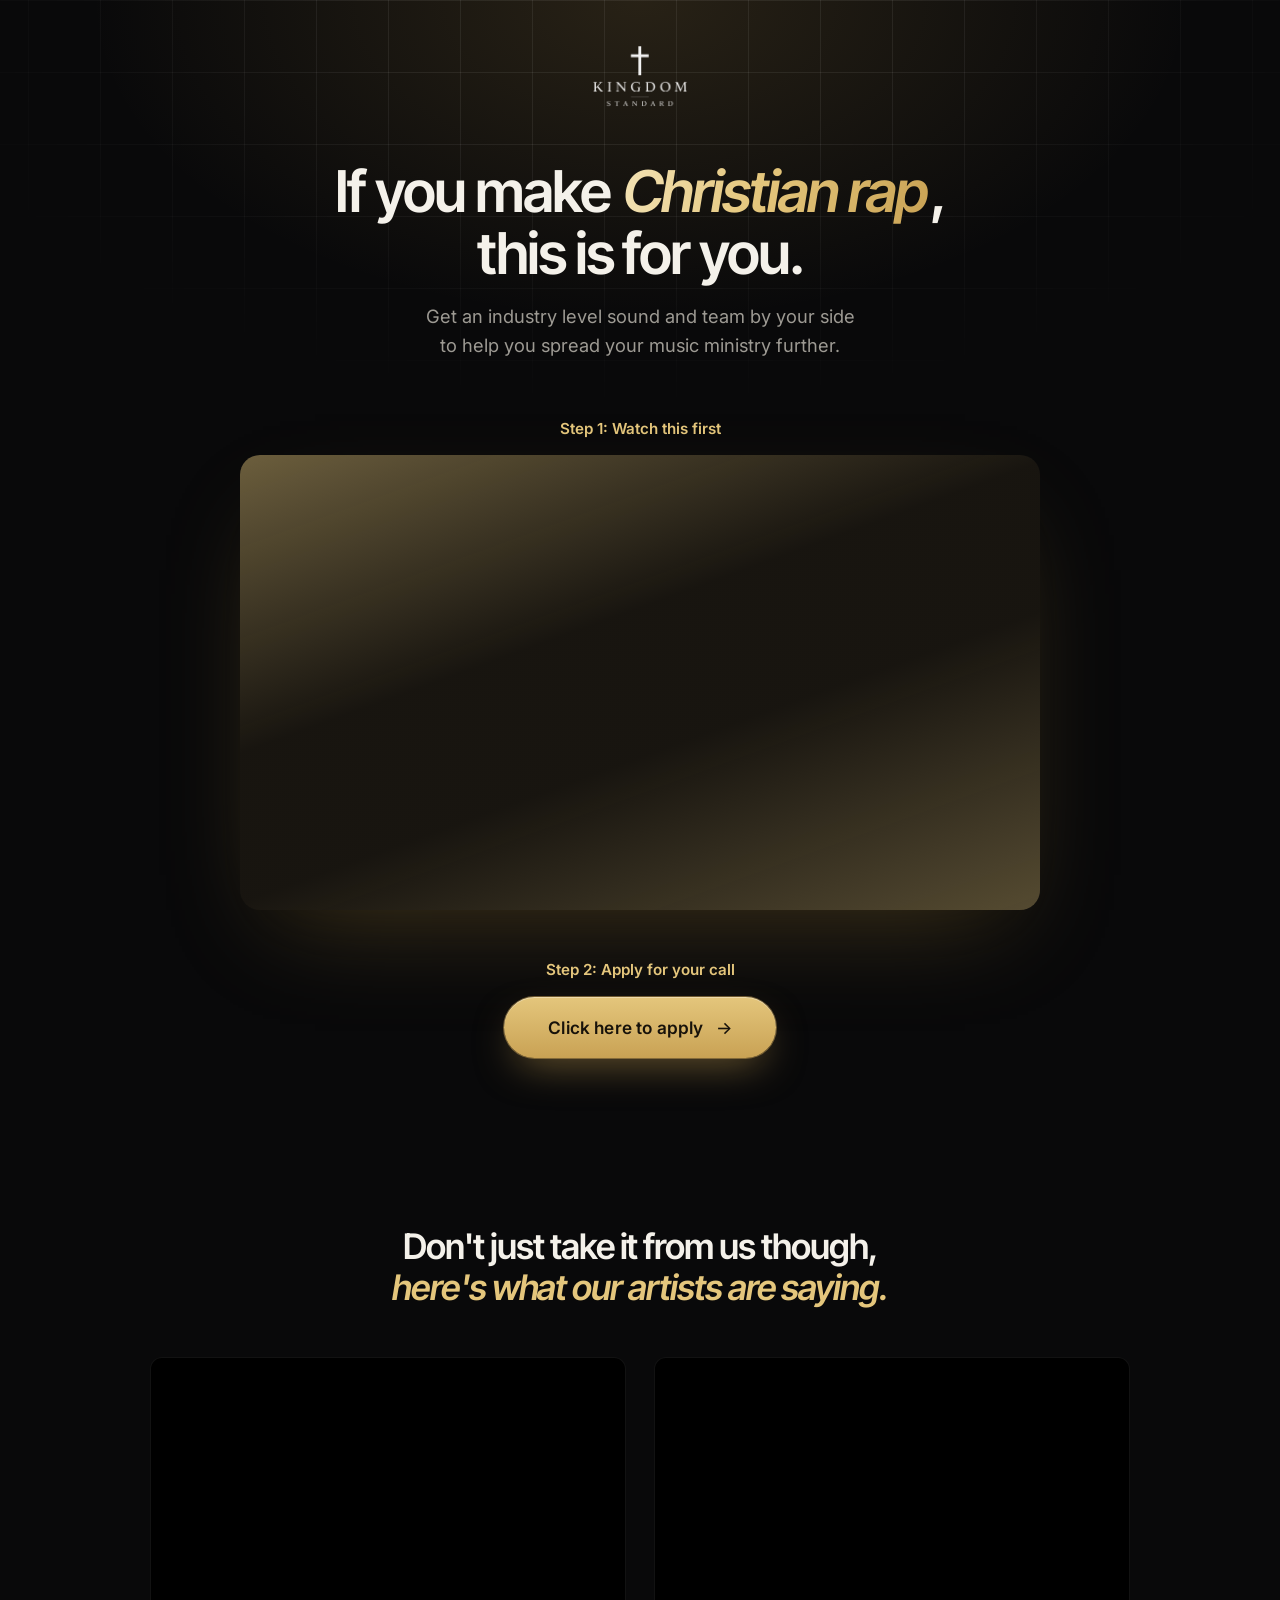
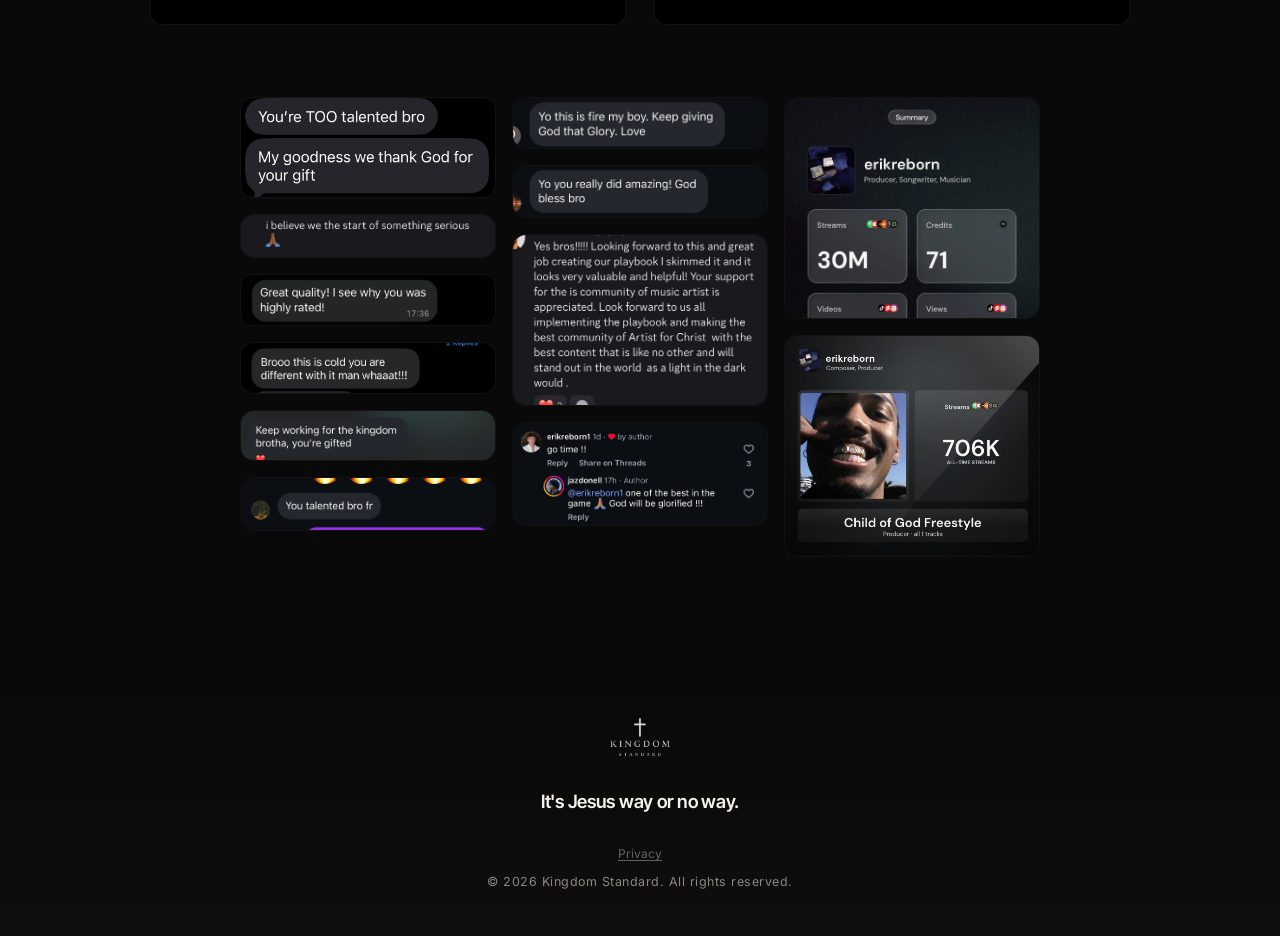
==== index.html @ fab98dde "Remove the phone number from the application form Co-Authored-By: Claude Opus 5.5 <noreply@anthropic" ====
<!doctype html>
<html lang="en">
<head>
<meta charset="UTF-8" />
<meta name="viewport" content="width=device-width, initial-scale=1.0" />
<title>Kingdom Standard</title>
<meta name="description" content="If you're a Christian artist called to make music for God, Kingdom Standard is calling. Apply for a free strategy call." />
<link rel="canonical" href="https://kingdomstandard.net/" />
<meta property="og:type" content="website" />
<meta property="og:site_name" content="Kingdom Standard" />
<meta property="og:title" content="Kingdom Standard — For Christian Artists" />
<meta property="og:description" content="If you're a Christian artist called to make music for God, Kingdom Standard is calling. Apply for a free strategy call." />
<meta property="og:image" content="https://kingdomstandard.net/assets/og-image.jpg" />
<meta property="og:url" content="https://kingdomstandard.net/" />
<meta name="twitter:card" content="summary_large_image" />
<meta name="twitter:title" content="Kingdom Standard — For Christian Artists" />
<meta name="twitter:description" content="If you're a Christian artist called to make music for God, Kingdom Standard is calling. Apply for a free strategy call." />
<meta name="twitter:image" content="https://kingdomstandard.net/assets/og-image.jpg" />
<link rel="icon" type="image/x-icon" href="favicon.ico?v=20260927f" />
<link rel="icon" type="image/png" sizes="16x16" href="assets/favicon-16x16.png?v=20260927f" />
<link rel="icon" type="image/png" sizes="32x32" href="assets/favicon-32x32.png?v=20260927f" />
<link rel="apple-touch-icon" sizes="180x180" href="assets/apple-touch-icon.png?v=20260927f" />
<link rel="icon" type="image/png" sizes="192x192" href="assets/android-chrome-192x192.png?v=20260927f" />
<link rel="icon" type="image/png" sizes="512x512" href="assets/android-chrome-512x512.png?v=20260927f" />
<meta name="theme-color" content="#0a0a0b" />
<meta name="color-scheme" content="dark" />
<link rel="preconnect" href="https://fonts.googleapis.com" />
<link rel="preconnect" href="https://fonts.gstatic.com" crossorigin />
<link rel="preconnect" href="https://fast.wistia.com" />
<link href="https://fonts.googleapis.com/css2?family=Inter+Tight:ital,wght@0,500;0,600;1,600&family=Inter:wght@400;500;600;700&display=swap" rel="stylesheet" />
<link rel="stylesheet" href="styles.css?v=20261111" />
<script src="start-at-top.js?v=20261111"></script>
</head>
<body>
<div class="bg-grid"></div>

<header class="site-header">
  <img class="logo-mark" src="assets/kingdom-standard-logo-cropped.png?v=20260928" width="400" height="261" alt="Kingdom Standard" />
</header>

<section class="hero">
  <div class="wrap">
    <h1>If you make <span class="accent">Christian rap</span>, this is for you.</h1>
    <p class="hero-sub">Get an industry level sound and team by your side to help you spread your music ministry further.</p>
  </div>
</section>

<section class="video-section">
  <p class="step-label">Step 1: Watch this first</p>
  <div class="video-frame">
    <script src="https://fast.wistia.com/player.js" async></script>
    <script src="https://fast.wistia.com/embed/2ehsywvhro.js" async type="module"></script>
    <style>
      wistia-player[media-id='2ehsywvhro']:not(:defined) { background: center / contain no-repeat url('https://fast.wistia.com/embed/medias/2ehsywvhro/swatch'); display: block; filter: blur(5px); padding-top:56.25%; }
    </style>
    <wistia-player media-id="2ehsywvhro" aspect="1.7777777777777777"></wistia-player>
  </div>
</section>

<section class="apply-section" id="apply">
  <p class="step-label">Step 2: Apply for your call</p>
  <div id="applyButtonWrap" style="text-align: center;">
    <button type="button" id="startApply" class="btn-next">Click here to apply</button>
  </div>
  <div class="form-card" id="applyForm" data-booking="erikreborn/apply/" hidden>
    <div class="progress-track"><div class="progress-fill" id="progressFill"></div></div>
    <div class="hp-field" aria-hidden="true"><label for="website">Website</label><input type="text" id="website" name="website" tabindex="-1" autocomplete="off" /></div>

    <div class="form-step active" data-step="1">
      <div class="step-num">Question 1 of 5</div>
      <label class="question" for="fullName">What’s your name?</label>
      <input type="text" id="fullName" name="fullName" maxlength="200" placeholder="Name" autocomplete="name" required />
      <div class="step-nav">
        <span></span>
        <button type="button" class="btn-next" data-next>Continue</button>
      </div>
    </div>

    <div class="form-step" data-step="2">
      <div class="step-num">Question 2 of 5</div>
      <label class="question" for="instagram">What’s your Instagram handle?</label>
      <input type="text" id="instagram" name="instagram" maxlength="200" placeholder="@yourhandle" autocomplete="off" spellcheck="false" required />
      <div class="step-nav">
        <button type="button" class="btn-back" data-back>Back</button>
        <button type="button" class="btn-next" data-next>Continue</button>
      </div>
    </div>

    <div class="form-step" data-step="3">
      <div class="step-num">Question 3 of 5</div>
      <label class="question" for="email">Where should we send your call details?</label>
      <input type="email" id="email" name="email" maxlength="320" placeholder="you@email.com" autocomplete="email" required />
      <div class="step-nav">
        <button type="button" class="btn-back" data-back>Back</button>
        <button type="button" class="btn-next" data-next>Continue</button>
      </div>
    </div>

    <div class="form-step" data-step="4">
      <div class="step-num">Question 4 of 5</div>
      <label class="question">What is your main role?</label>
      <div class="option-list" data-field="role">
        <button type="button" class="option"><span class="option-letter">A</span>Christian Hip-Hop Artist</button>
        <button type="button" class="option"><span class="option-letter">B</span>Christian R&amp;B Artist</button>
        <button type="button" class="option"><span class="option-letter">C</span>Worship/Gospel Artist</button>
        <button type="button" class="option"><span class="option-letter">D</span>Beatmaker / Mixing Engineer</button>
        <button type="button" class="option" data-other="true"><span class="option-letter">E</span>Other</button>
      </div>
      <input type="text" class="other-input" placeholder="Type your role" maxlength="200" aria-label="Your role" />
      <div class="step-nav">
        <button type="button" class="btn-back" data-back>Back</button>
        <button type="button" class="btn-next" data-next>Continue</button>
      </div>
    </div>

    <div class="form-step" data-step="5">
      <div class="step-num">Question 5 of 5</div>
      <label class="question">Are you willing to invest at least $200 if everything is aligned on how we can be your personal producers?</label>
      <div class="option-list" data-field="investReady">
        <button type="button" class="option"><span class="option-letter">A</span>Yes</button>
        <button type="button" class="option"><span class="option-letter">B</span>No</button>
        <button type="button" class="option"><span class="option-letter">C</span>No, but I’m planning to</button>
      </div>
      <div class="step-nav">
        <button type="button" class="btn-back" data-back>Back</button>
        <button type="button" class="btn-next" data-next>Continue</button>
      </div>
    </div>
    <p class="form-privacy">Your answers are saved as you go. <a href="/privacy/">How we use them</a>.</p>
    <div class="form-step form-end" data-step="end">
      <label class="question">Thanks for applying.</label>
      <p class="end-note">The Kingdom Standard isn’t the right fit for where you are right now, but we’d love for you to keep growing with us in Kingdom Roots, our free community for Christian artists.</p>
      <a class="btn-next" id="rootsLink" href="#" target="_blank" rel="noopener" hidden>Join Kingdom Roots</a>
    </div>
  </div>
</section>

<section class="testimonials-section">
  <h2 class="qualify-lede">Don't just take it from us though, <span class="accent-muted">here's what our artists are saying.</span></h2>
  <div class="video-testimonials">
    <div class="video-testimonial">
      <script src="https://fast.wistia.com/embed/9uxcvextzb.js" async type="module"></script>
      <style>
        wistia-player[media-id='9uxcvextzb']:not(:defined) { background: center / contain no-repeat url('https://fast.wistia.com/embed/medias/9uxcvextzb/swatch'); display: block; filter: blur(5px); padding-top:56.25%; }
      </style>
      <wistia-player media-id="9uxcvextzb" aspect="1.7777777777777777"></wistia-player>
    </div>
    <div class="video-testimonial">
      <script src="https://fast.wistia.com/embed/dqt7g3c2o9.js" async type="module"></script>
      <style>
        wistia-player[media-id='dqt7g3c2o9']:not(:defined) { background: center / contain no-repeat url('https://fast.wistia.com/embed/medias/dqt7g3c2o9/swatch'); display: block; filter: blur(5px); padding-top:56.25%; }
      </style>
      <wistia-player media-id="dqt7g3c2o9" aspect="1.7777777777777777"></wistia-player>
    </div>
  </div>
  <div class="testimonials-grid">
    <div class="testimonial-card"><img src="assets/testimonials/1.jpg" width="840" height="325" alt="You're TOO talented bro. My goodness we thank God for your gift." loading="lazy" /></div>
    <div class="testimonial-card"><img src="assets/testimonials/2.jpg" width="1071" height="180" alt="I believe we the start of something serious." loading="lazy" /></div>
    <div class="testimonial-card"><img src="assets/testimonials/4.jpg" width="1170" height="230" alt="Great quality! I see why you was highly rated!" loading="lazy" /></div>
    <div class="testimonial-card"><img src="assets/testimonials/5.jpg" width="1170" height="227" alt="Brooo this is cold, you are different with it man." loading="lazy" /></div>
    <div class="testimonial-card"><img src="assets/testimonials/6.jpg" width="1170" height="229" alt="Keep working for the kingdom brotha, you're gifted." loading="lazy" /></div>
    <div class="testimonial-card"><img src="assets/testimonials/7.jpg" width="1170" height="237" alt="You talented bro fr." loading="lazy" /></div>
    <div class="testimonial-card"><img src="assets/testimonials/8.jpg" width="1048" height="204" alt="Yo this is fire my boy. Keep giving God that Glory." loading="lazy" /></div>
    <div class="testimonial-card"><img src="assets/testimonials/9.jpg" width="1072" height="214" alt="Yo you really did amazing! God bless bro." loading="lazy" /></div>
    <div class="testimonial-card"><img src="assets/testimonials/3.jpg" width="1052" height="706" alt="Great job creating our playbook, I skimmed it and it looks very valuable and helpful." loading="lazy" /></div>
    <div class="testimonial-card"><img src="assets/testimonials/10.jpg" width="1170" height="471" alt="One of the best in the game. God will be glorified!!!" loading="lazy" /></div>
    <div class="testimonial-card"><img src="assets/testimonials/11.jpg?v=2" width="1080" height="1352" alt="erikreborn on Muso.AI: 30M streams, 71 credits, 200 videos, 9.5M views." loading="lazy" /></div>
    <div class="testimonial-card"><img src="assets/testimonials/12.jpg?v=2" width="984" height="983" alt="Child of God Freestyle, produced by erikreborn: 706K all-time streams." loading="lazy" /></div>
  </div>
</section>

<footer>
  <img class="logo-mark" src="assets/kingdom-standard-logo-cropped.png?v=20260928" width="400" height="261" alt="Kingdom Standard" />
  <p class="tagline">It's Jesus way or no way.</p>
  <p class="footer-links"><a href="/privacy/">Privacy</a></p>
  <p class="copyright">© 2026 Kingdom Standard. All rights reserved.</p>
</footer>
<script src="questions.js?v=20261111c"></script>
<script src="testimonials.js?v=20261109"></script>
</body>
</html>
---- styles.css ----
:root {
  --bg: #09090a;
  --bg-raised: #0f0f11;
  --card: #121214;
  --card-hover: #16161a;
  --border: rgba(255, 255, 255, 0.07);
  --border-mid: rgba(255, 255, 255, 0.12);
  --border-gold: rgba(201, 162, 84, 0.32);
  --text: #f4f1ea;
  --text-muted: #9d9a93;
  --text-faint: #8a8781;
  --gold: #c9a254;
  --gold-bright: #e4c67c;
  --gold-pale: #f3e3b6;
  --gold-dim: rgba(201, 162, 84, 0.12);
  --no: #b3585d;
  --radius: 20px;
  --radius-sm: 14px;
  --max-width: 800px;
  --display: "Inter Tight", "Inter", -apple-system, BlinkMacSystemFont, sans-serif;
  --sans: "Inter", -apple-system, BlinkMacSystemFont, "Segoe UI", sans-serif;
}

* {
  box-sizing: border-box;
}

html {
  scroll-behavior: smooth;
}

body {
  margin: 0;
  background: var(--bg);
  color: var(--text);
  font-family: var(--sans);
  font-size: 16px;
  line-height: 1.6;
  -webkit-font-smoothing: antialiased;
  position: relative;
  overflow-x: hidden;
}

a {
  color: var(--gold-bright);
  text-underline-offset: 3px;
}

::selection {
  background: rgba(201, 162, 84, 0.35);
  color: var(--text);
}

/* Background: faint grid fading out from the top, plus a warm glow behind the hero */
.bg-grid {
  position: fixed;
  inset: 0;
  z-index: -1;
  pointer-events: none;
  background-image:
    linear-gradient(rgba(255, 255, 255, 0.07) 1px, transparent 1px),
    linear-gradient(90deg, rgba(255, 255, 255, 0.07) 1px, transparent 1px);
  background-size: 72px 72px;
  background-position: center top;
  mask-image: radial-gradient(ellipse 70% 55% at 50% 0%, black 30%, transparent 85%);
  -webkit-mask-image: radial-gradient(ellipse 70% 55% at 50% 0%, black 30%, transparent 85%);
}

body::before {
  content: "";
  position: absolute;
  z-index: -1;
  pointer-events: none;
  left: 0;
  right: 0;
  top: 0;
  height: 460px;
  background: radial-gradient(ellipse 550px 320px at 50% 0, rgba(201, 162, 84, 0.16), transparent 100%);
}

.wrap {
  max-width: var(--max-width);
  margin: 0 auto;
  padding: 0 24px;
}

/* Header */
header.site-header,
header.apply-header {
  padding: 44px 24px 0;
  text-align: center;
}

.logo-mark {
  height: 64px;
  width: auto;
  filter: invert(1) brightness(1.1);
  opacity: 0.95;
}

header.apply-header .logo-mark {
  height: 44px;
}

/* Small caps label with hairlines either side */
.eyebrow,
.confirmation-label {
  display: flex;
  align-items: center;
  justify-content: center;
  gap: 14px;
  color: var(--gold);
  font-family: var(--sans);
  font-size: 12px;
  font-weight: 500;
  letter-spacing: 0.24em;
  text-transform: uppercase;
  white-space: nowrap;
  margin: 0 0 22px;
}

.eyebrow::before,
.eyebrow::after,
.confirmation-label::before,
.confirmation-label::after {
  content: "";
  width: 36px;
  height: 1px;
  background: linear-gradient(90deg, transparent, var(--border-gold));
}

.eyebrow::after,
.confirmation-label::after {
  transform: scaleX(-1);
}

/* Headlines */
h1 {
  font-family: var(--display);
  font-size: clamp(2.15rem, 5.8vw, 3.6rem);
  line-height: 1.08;
  font-weight: 600;
  letter-spacing: -0.035em;
  margin: 0;
  text-wrap: balance;
}

/* Italic glyphs lean past their box; the padding keeps the gold text-gradient from
   clipping them, and the negative margin cancels the extra spacing. */
h1 .accent,
.accent-muted {
  font-style: italic;
  padding: 0 0.1em;
  margin: 0 -0.06em;
}

h1 .accent {
  white-space: nowrap;
  background: linear-gradient(100deg, var(--gold-pale) 0%, var(--gold-bright) 45%, var(--gold) 100%);
  -webkit-background-clip: text;
  background-clip: text;
  color: transparent;
}

.accent-muted {
  color: var(--gold-bright);
}

/* Hero */
.hero {
  text-align: center;
  padding: 44px 24px 48px;
}

.hero h1 {
  max-width: 760px;
  margin: 0 auto;
  animation: rise 0.9s cubic-bezier(0.2, 0.7, 0.2, 1) both;
}

.hero-sub {
  color: var(--text-muted);
  font-size: clamp(1rem, 2.2vw, 1.15rem);
  line-height: 1.6;
  max-width: 560px;
  margin: 18px auto 0;
  text-wrap: balance;
  animation: rise 0.9s 0.06s cubic-bezier(0.2, 0.7, 0.2, 1) both;
}

.hero .eyebrow {
  animation: rise 0.9s cubic-bezier(0.2, 0.7, 0.2, 1) both;
}

@keyframes rise {
  from {
    opacity: 0;
    transform: translateY(14px);
  }
  to {
    opacity: 1;
    transform: none;
  }
}

.confirmation-hero {
  text-align: center;
  padding: 48px 24px 48px;
  max-width: var(--max-width);
  margin: 0 auto;
}

.confirmation-hero h1 {
  font-size: clamp(1.9rem, 4.8vw, 2.9rem);
}

.apply-title {
  font-size: clamp(1.8rem, 4.2vw, 2.5rem);
}

.confirmation-note {
  color: var(--text-muted);
  font-size: 1rem;
  line-height: 1.7;
  max-width: 500px;
  margin: 22px auto 0;
}

/* Add to calendar (confirmation page) */
.confirmation-hero h1 + .step-label {
  margin-top: 48px;
}

.confirmation-hero .step-label--spaced {
  margin-top: 56px;
  margin-bottom: 6px;
}

.confirmation-hero--tight {
  padding-bottom: 0;
}

.confirmation-hero .step-label + .confirmation-note {
  margin-top: 0;
}

.add-cal {
  margin: 0 auto;
  max-width: 520px;
  padding: 20px;
  border: 1px solid var(--border-strong);
  border-radius: var(--radius);
  background: var(--card);
}

.add-cal-when {
  margin: 0 0 16px;
  color: var(--text);
  font-weight: 600;
}

.add-cal-buttons {
  display: flex;
  flex-wrap: wrap;
  justify-content: center;
  gap: 10px;
}

.add-cal-btn {
  padding: 10px 16px;
  border: 1px solid var(--border);
  border-radius: 999px;
  color: var(--text);
  text-decoration: none;
  font-size: 0.92rem;
  font-weight: 500;
  transition: border-color 0.2s ease, color 0.2s ease;
}

.add-cal-btn:hover {
  border-color: var(--gold);
  color: var(--gold-bright);
}

.add-cal-fallback {
  margin: 16px auto 0;
  color: var(--text-muted);
  font-size: 0.9rem;
}

/* Video */
.video-section {
  padding: 8px 24px 44px;
}

.video-lede {
  text-align: center;
  font-family: var(--display);
  font-size: clamp(1.15rem, 2.6vw, 1.4rem);
  font-weight: 600;
  letter-spacing: -0.02em;
  color: var(--text);
  text-wrap: balance;
  margin: 0 auto 26px;
}

.video-frame {
  position: relative;
  max-width: var(--max-width);
  margin: 0 auto;
  border-radius: var(--radius);
  padding: 6px;
  background: linear-gradient(160deg, rgba(228, 198, 124, 0.45), rgba(201, 162, 84, 0.08) 40%, rgba(201, 162, 84, 0.08) 60%, rgba(228, 198, 124, 0.35));
  box-shadow: 0 40px 100px -40px rgba(201, 162, 84, 0.35), 0 30px 60px -30px rgba(0, 0, 0, 0.9);
  animation: rise 1s 0.12s cubic-bezier(0.2, 0.7, 0.2, 1) both;
}

.video-frame wistia-player {
  display: block;
  border-radius: calc(var(--radius) - 6px);
  overflow: hidden;
  background: #000;
}

/* Apply CTA */
.apply-section {
  padding: 0 24px 80px;
}

.video-section + .apply-section {
  margin-top: 4px;
  animation: rise 1s 0.24s cubic-bezier(0.2, 0.7, 0.2, 1) both;
}

.btn-next {
  position: relative;
  display: inline-flex;
  align-items: center;
  gap: 12px;
  appearance: none;
  border: none;
  text-decoration: none;
  cursor: pointer;
  background: linear-gradient(180deg, var(--gold-bright), var(--gold));
  color: #17120a;
  font-family: var(--sans);
  font-weight: 600;
  font-size: 1.08rem;
  letter-spacing: 0.01em;
  padding: 20px 44px;
  border-radius: 999px;
  box-shadow:
    inset 0 1px 0 rgba(255, 255, 255, 0.35),
    0 0 0 1px rgba(201, 162, 84, 0.5),
    0 16px 40px -12px rgba(201, 162, 84, 0.55);
  transition: transform 0.2s ease, box-shadow 0.2s ease, filter 0.2s ease;
}

.btn-next::after {
  content: "→";
  font-weight: 500;
  transition: transform 0.2s ease;
}

.btn-next:hover {
  filter: brightness(1.06);
  transform: translateY(-2px);
  box-shadow:
    inset 0 1px 0 rgba(255, 255, 255, 0.4),
    0 0 0 1px rgba(228, 198, 124, 0.7),
    0 22px 50px -12px rgba(201, 162, 84, 0.7);
}

.btn-next:hover::after {
  transform: translateX(4px);
}

.btn-next:focus-visible {
  outline: 2px solid var(--gold-pale);
  outline-offset: 4px;
}

@media (max-width: 600px) {
  .btn-next {
    font-size: 1rem;
    padding: 17px 34px;
  }
}

/* Section spacing */
.qualify-section,
.testimonials-section,
.breakouts-section {
  position: relative;
  padding: 88px 24px;
}

@media (max-width: 600px) {
  .qualify-section,
  .testimonials-section,
  .breakouts-section {
    padding: 64px 20px;
  }

  .apply-section {
    padding-bottom: 64px;
  }

  .eyebrow::before,
  .eyebrow::after,
      .confirmation-label::before,
  .confirmation-label::after {
    width: 22px;
  }
}

/* Section headlines */
.qualify-lede,
.breakouts-section .lede .lede-title {
  text-align: center;
  font-family: var(--display);
  font-size: clamp(1.6rem, 3.8vw, 2.2rem);
  line-height: 1.18;
  font-weight: 600;
  letter-spacing: -0.03em;
  color: var(--text);
  max-width: 640px;
  margin: 0 auto 48px;
  text-wrap: balance;
}

/* Qualifier cards */
.qualify-grid {
  display: grid;
  grid-template-columns: 1fr 1fr;
  gap: 20px;
  max-width: var(--max-width);
  margin: 0 auto;
}

@media (max-width: 700px) {
  .qualify-grid {
    grid-template-columns: 1fr;
  }
}

.qcard {
  position: relative;
  border-radius: var(--radius);
  border: 1px solid var(--border);
  background: linear-gradient(180deg, var(--card), var(--bg-raised));
  padding: 34px 30px 32px;
  display: flex;
  flex-direction: column;
  overflow: hidden;
}

.qcard.yes {
  border-color: var(--border-gold);
  background:
    radial-gradient(ellipse 80% 60% at 50% 0%, rgba(201, 162, 84, 0.1), transparent 70%),
    linear-gradient(180deg, var(--card), var(--bg-raised));
}

.qcard.yes::before {
  content: "";
  position: absolute;
  top: 0;
  left: 24px;
  right: 24px;
  height: 1px;
  background: linear-gradient(90deg, transparent, var(--gold-bright), transparent);
}

.qcard h2 {
  margin: 0 0 24px;
  font-family: var(--display);
  font-size: 1.3rem;
  line-height: 1.25;
  font-weight: 600;
  letter-spacing: -0.02em;
  color: var(--text);
}

.qcard ul {
  list-style: none;
  margin: 0;
  padding: 0;
  display: flex;
  flex-direction: column;
  gap: 16px;
  flex: 1;
}

.qcard li {
  display: flex;
  gap: 14px;
  align-items: flex-start;
  color: var(--text-muted);
  font-size: 0.97rem;
  line-height: 1.55;
}

.qcard.yes li {
  color: #c9c5bc;
}

.mark {
  flex: none;
  width: 22px;
  height: 22px;
  border-radius: 50%;
  display: flex;
  align-items: center;
  justify-content: center;
  font-size: 11px;
  font-weight: 700;
  margin-top: 1px;
}

.qcard.yes .mark {
  background: var(--gold);
  color: #17120a;
}

.qcard.no .mark {
  background: transparent;
  border: 1px solid rgba(179, 88, 93, 0.55);
  color: var(--no);
  font-size: 13px;
  font-weight: 500;
}

/* Step labels */
.step-label {
  margin: 0 0 14px;
  text-align: center;
  color: var(--gold-bright);
  font-size: 0.95rem;
  font-weight: 600;
}

/* Testimonials */
.testimonials-grid {
  columns: 3;
  column-gap: 16px;
  max-width: var(--max-width);
  margin: 0 auto;
}

@media (max-width: 800px) {
  .testimonials-grid {
    columns: 2;
  }
}

.testimonial-card {
  break-inside: avoid;
  margin-bottom: 16px;
  border-radius: var(--radius-sm);
  border: 1px solid var(--border);
  background: #000;
  overflow: hidden;
  transition: border-color 0.25s ease, box-shadow 0.25s ease, transform 0.25s ease;
}

.testimonial-card:hover {
  border-color: var(--border-gold);
  box-shadow: 0 18px 40px -20px rgba(201, 162, 84, 0.4);
  transform: translateY(-2px);
}

.testimonial-card img {
  display: block;
  width: 100%;
  height: auto;
  max-height: 220px;
  object-fit: cover;
  object-position: top;
  cursor: pointer;
  transition: transform 0.35s ease;
}

.testimonial-card img:hover {
  transform: scale(1.04);
}

.testimonial-card img:focus-visible {
  outline: 2px solid var(--gold-bright);
  outline-offset: -2px;
}

/* Phones keep a two-column grid of small cards; tapping one opens it full size. */
@media (max-width: 560px) {
  .testimonials-grid {
    column-gap: 10px;
  }

  .testimonial-card {
    margin-bottom: 10px;
    border-radius: 10px;
  }

  .testimonial-card img {
    max-height: 150px;
  }
}

.lightbox {
  position: fixed;
  inset: 0;
  z-index: 1000;
  display: flex;
  align-items: center;
  justify-content: center;
  padding: 48px 24px;
  background: rgba(5, 5, 6, 0.9);
  backdrop-filter: blur(6px);
  -webkit-backdrop-filter: blur(6px);
  cursor: zoom-out;
}

.lightbox[hidden] {
  display: none;
}

.lightbox img {
  display: block;
  max-width: min(100%, 900px);
  max-height: 100%;
  border-radius: var(--radius-sm);
  border: 1px solid var(--border-gold);
  box-shadow: 0 40px 100px -30px rgba(0, 0, 0, 0.9);
  cursor: default;
}

.lightbox-close {
  position: fixed;
  top: 20px;
  right: 24px;
  z-index: 1001;
  width: 44px;
  height: 44px;
  border-radius: 50%;
  border: 1px solid var(--border-gold);
  background: var(--card);
  color: var(--text);
  font-size: 1.4rem;
  line-height: 1;
  cursor: pointer;
}

.lightbox-close[hidden] {
  display: none;
}

/* Breakout videos (confirmation page) */
.breakouts-section .lede {
  text-align: center;
  color: var(--text-muted);
  max-width: 560px;
  margin: 0 auto 52px;
}

.breakouts-section .lede p {
  margin: 4px 0;
}

.breakouts-section .lede .lede-title {
  margin-bottom: 12px;
}

.breakouts-grid {
  display: grid;
  grid-template-columns: repeat(3, 1fr);
  gap: 24px;
  max-width: 980px;
  margin: 0 auto;
}

@media (max-width: 800px) {
  .breakouts-grid {
    grid-template-columns: 1fr;
    gap: 28px;
    max-width: 520px;
  }
}

.breakout {
  display: flex;
  flex-direction: column;
  padding: 10px 10px 22px;
  border-radius: var(--radius);
  border: 1px solid var(--border);
  background: linear-gradient(180deg, var(--card), var(--bg-raised));
}

.breakout-video {
  position: relative;
  border-radius: 12px;
  overflow: hidden;
  background: #000;
}

.breakout-video wistia-player {
  display: block;
  width: 100%;
}

.breakout h3 {
  margin: 18px 10px 0;
  font-family: var(--display);
  font-size: 1.1rem;
  font-weight: 600;
  letter-spacing: -0.015em;
  line-height: 1.35;
  color: var(--text);
  text-align: center;
}

.breakout-summary {
  margin: 8px 10px 0;
  color: var(--text-muted);
  font-size: 0.92rem;
  line-height: 1.65;
}

/* Booking page */
.form-card {
  max-width: 680px;
  margin: 0 auto;
  border-radius: var(--radius);
  border: 1px solid var(--border-gold);
  background: linear-gradient(180deg, var(--card), var(--bg-raised));
  padding: 14px;
  box-shadow: 0 40px 100px -50px rgba(201, 162, 84, 0.35);
}

.calendly-inline-widget {
  width: 100%;
  border-radius: 12px;
  overflow: hidden;
}

/* .form-card's own `display: flex` above has the same specificity as the
   browser's default [hidden] { display: none } rule, and author CSS always
   wins that tie — so the hidden attribute alone does nothing here without
   this. */
.form-card[hidden] {
  display: none;
}

@media (max-width: 600px) {
  .apply-section {
    padding-left: 8px;
    padding-right: 8px;
  }

  .form-card {
    padding: 24px 4px;
  }
}

/* Mini qualifying form (currently just /dominique/questions/) */
.progress-track {
  height: 4px;
  border-radius: 2px;
  background: rgba(255, 255, 255, 0.08);
  overflow: hidden;
  margin-bottom: 32px;
}

.progress-fill {
  height: 100%;
  background: var(--gold);
  border-radius: 2px;
  transition: width 0.35s ease;
  width: 0%;
}

.form-step {
  display: none;
  flex-direction: column;
  gap: 22px;
  flex: 1;
  animation: formStepFadeIn 0.35s ease;
}

.form-step.active {
  display: flex;
}

@keyframes formStepFadeIn {
  from {
    opacity: 0;
    transform: translateY(8px);
  }
  to {
    opacity: 1;
    transform: translateY(0);
  }
}

.form-card .step-num {
  color: var(--gold-deep);
  font-size: 12px;
  font-weight: 500;
  letter-spacing: 0.1em;
  text-transform: uppercase;
}

.form-step label.question {
  font-size: 1.25rem;
  font-weight: 500;
  letter-spacing: -0.01em;
}

.form-step input[type="text"],
.form-step input[type="email"],
.form-step input[type="tel"] {
  width: 100%;
  background: transparent;
  border: none;
  border-bottom: 2px solid var(--border);
  color: var(--text);
  font-size: 1.15rem;
  padding: 10px 2px;
  font-family: inherit;
  outline: none;
  transition: border-color 0.2s ease;
}

.form-step input:focus {
  border-color: var(--gold);
}

.phone-field {
  display: flex;
  align-items: stretch;
  gap: 12px;
}

.phone-code {
  flex: 0 1 auto;
  width: 200px;
  min-width: 0;
  background: var(--card);
  border: none;
  border-bottom: 2px solid var(--border);
  color: var(--text);
  font-size: 1.05rem;
  padding: 10px 2px;
  font-family: inherit;
  outline: none;
  transition: border-color 0.2s ease;
}

.phone-code:focus {
  border-color: var(--gold);
}

.phone-field input[type="tel"] {
  flex: 1;
  min-width: 0;
}

.field-label {
  color: var(--text-muted);
  font-size: 0.85rem;
  font-weight: 500;
  margin: 6px 0 -14px;
}

.end-note {
  color: var(--text-muted);
  line-height: 1.6;
  margin: 0;
}

.form-end .btn-next {
  align-self: flex-start;
}

.form-end .btn-next[hidden] {
  display: none;
}

.form-step textarea {
  width: 100%;
  background: transparent;
  border: 1.5px solid var(--border);
  border-radius: 12px;
  color: var(--text);
  font-size: 1.05rem;
  padding: 14px 16px;
  font-family: inherit;
  outline: none;
  resize: vertical;
  min-height: 96px;
  transition: border-color 0.2s ease;
}

.form-step textarea:focus {
  border-color: var(--gold);
}

.other-input {
  display: none;
  width: 100%;
  background: transparent;
  border: none;
  border-bottom: 2px solid var(--border);
  color: var(--text);
  font-size: 1.05rem;
  padding: 8px 2px;
  font-family: inherit;
  outline: none;
  transition: border-color 0.2s ease;
}

.other-input.visible {
  display: block;
}

.other-input:focus {
  border-color: var(--gold);
}

.form-card .option-list {
  display: flex;
  flex-direction: column;
  gap: 10px;
}

.form-card .option {
  display: flex;
  align-items: center;
  gap: 14px;
  border: 1.5px solid var(--border);
  border-radius: 12px;
  padding: 13px 18px;
  cursor: pointer;
  font-size: 0.98rem;
  font-weight: 600;
  color: var(--text);
  background: transparent;
  transition: border-color 0.15s ease, background 0.15s ease;
  text-align: left;
}

.option-letter {
  flex: none;
  width: 28px;
  height: 28px;
  border-radius: 8px;
  border: 1.5px solid var(--border);
  display: flex;
  align-items: center;
  justify-content: center;
  font-size: 0.8rem;
  font-weight: 500;
  color: var(--text-muted);
  transition: border-color 0.15s ease, background 0.15s ease, color 0.15s ease;
}

.form-card .option:hover {
  border-color: var(--border-strong);
  background: var(--gold-dim);
}

.form-card .option:hover .option-letter {
  border-color: var(--gold);
  color: var(--gold-deep);
}

.form-card .option.selected {
  border-color: var(--gold);
  background: var(--gold-dim);
  color: var(--gold-deep);
}

.form-card .option.selected .option-letter {
  background: var(--gold);
  border-color: var(--gold);
  color: #1a1400;
}

.step-nav {
  display: flex;
  justify-content: space-between;
  align-items: center;
  margin-top: auto;
  padding-top: 24px;
}

.btn-back {
  background: none;
  border: none;
  color: var(--text-muted);
  font-size: 0.9rem;
  cursor: pointer;
  font-family: inherit;
}

.btn-back:hover {
  color: var(--text);
}

.field-hint {
  color: var(--text-muted);
  font-size: 0.9rem;
  line-height: 1.9;
  margin: 16px 8px 4px;
  text-align: center;
}

.field-hint a {
  padding: 6px 0;
}

@media (max-width: 600px) {
  .apply-section {
    padding-left: 16px;
    padding-right: 16px;
  }

  .form-card {
    padding: 24px 20px;
    border-radius: 16px;
  }
}

/* Footer */
footer {
  position: relative;
  text-align: center;
  padding: 72px 24px 44px;
  background: linear-gradient(180deg, transparent, rgba(201, 162, 84, 0.04));
}


footer .logo-mark {
  height: 40px;
  margin-bottom: 22px;
  opacity: 0.85;
}

footer .tagline {
  font-family: var(--display);
  font-size: 1.15rem;
  font-weight: 600;
  letter-spacing: -0.015em;
  color: var(--text);
  margin: 0 0 28px;
}

footer .copyright {
  color: var(--text-faint);
  font-size: 0.78rem;
  letter-spacing: 0.04em;
  margin: 0;
}

@media (prefers-reduced-motion: reduce) {
  *,
  *::before,
  *::after {
    animation: none !important;
    transition: none !important;
  }
}

/* Honeypot: hidden from people, filled in by naive bots. */
.hp-field {
  position: absolute;
  left: -10000px;
  width: 1px;
  height: 1px;
  overflow: hidden;
}

/* Privacy page and links */
.privacy {
  max-width: 680px;
  padding-top: 64px;
  padding-bottom: 96px;
}
.privacy h1 {
  margin-bottom: 8px;
}
.privacy h2 {
  margin: 36px 0 10px;
  font-size: 1.2rem;
}
.privacy p,
.privacy li {
  color: var(--text-muted);
  line-height: 1.7;
}
.privacy ul {
  padding-left: 1.2em;
}
.privacy a {
  color: var(--gold-bright);
}
.footer-links a,
.form-privacy a {
  color: inherit;
  text-decoration: underline;
  text-underline-offset: 2px;
}
.privacy-updated {
  font-size: 0.9rem;
}
.footer-links {
  margin: 8px 0;
  font-size: 0.75rem;
  color: var(--text-muted);
  opacity: 0.6;
}
.form-privacy {
  margin: 20px 0 0;
  text-align: center;
  font-size: 0.72rem;
  color: var(--text-muted);
  opacity: 0.6;
}

/* Video testimonials: two 16:9 videos side by side, stacked on phones. */
.video-testimonials {
  display: grid;
  grid-template-columns: 1fr 1fr;
  gap: 28px;
  max-width: 980px;
  margin: 0 auto 72px;
  align-items: start;
}
.video-testimonial {
  border-radius: 12px;
  overflow: hidden;
  background: #000;
  border: 1px solid var(--border);
}
.video-testimonial wistia-player {
  display: block;
  width: 100%;
}
.testimonials-videos-section .lede {
  text-align: center;
  margin-bottom: 28px;
}
.testimonials-videos-section {
  padding-top: 0;
}
@media (max-width: 700px) {
  .video-testimonials {
    grid-template-columns: 1fr;
    max-width: 520px;
  }
}

/* "Watch the video below..." styled like the section headlines */
.confirmation-hero .confirmation-note--title {
  font-family: var(--display);
  font-size: clamp(1.6rem, 3.8vw, 2.2rem);
  line-height: 1.18;
  font-weight: 600;
  letter-spacing: -0.03em;
  color: var(--text);
  max-width: 640px;
  text-wrap: balance;
}

/* Step 2 label sits right on top of the video now */
.confirmation-hero--tight .step-label--spaced:last-child {
  margin-bottom: 0;
}
.confirmation-hero--tight + .video-section {
  padding-top: 14px;
}

/* Country code: shows only "+44"; the invisible select on top opens the full list */
.phone-code-wrap {
  position: relative;
  flex: none;
  width: 84px;
  display: flex;
  align-items: center;
  gap: 6px;
  padding: 10px 2px;
  border-bottom: 2px solid var(--border);
  color: var(--text);
  font-size: 1.15rem;
  transition: border-color 0.2s ease;
}
.phone-code-wrap::after {
  content: "";
  margin-left: auto;
  width: 7px;
  height: 7px;
  border-right: 2px solid var(--text-muted);
  border-bottom: 2px solid var(--text-muted);
  transform: translateY(-3px) rotate(45deg);
}
.phone-code-wrap.focused {
  border-color: var(--gold);
}
.phone-code-wrap .phone-code {
  position: absolute;
  inset: 0;
  width: 100%;
  opacity: 0;
  cursor: pointer;
  font-size: 16px;
}
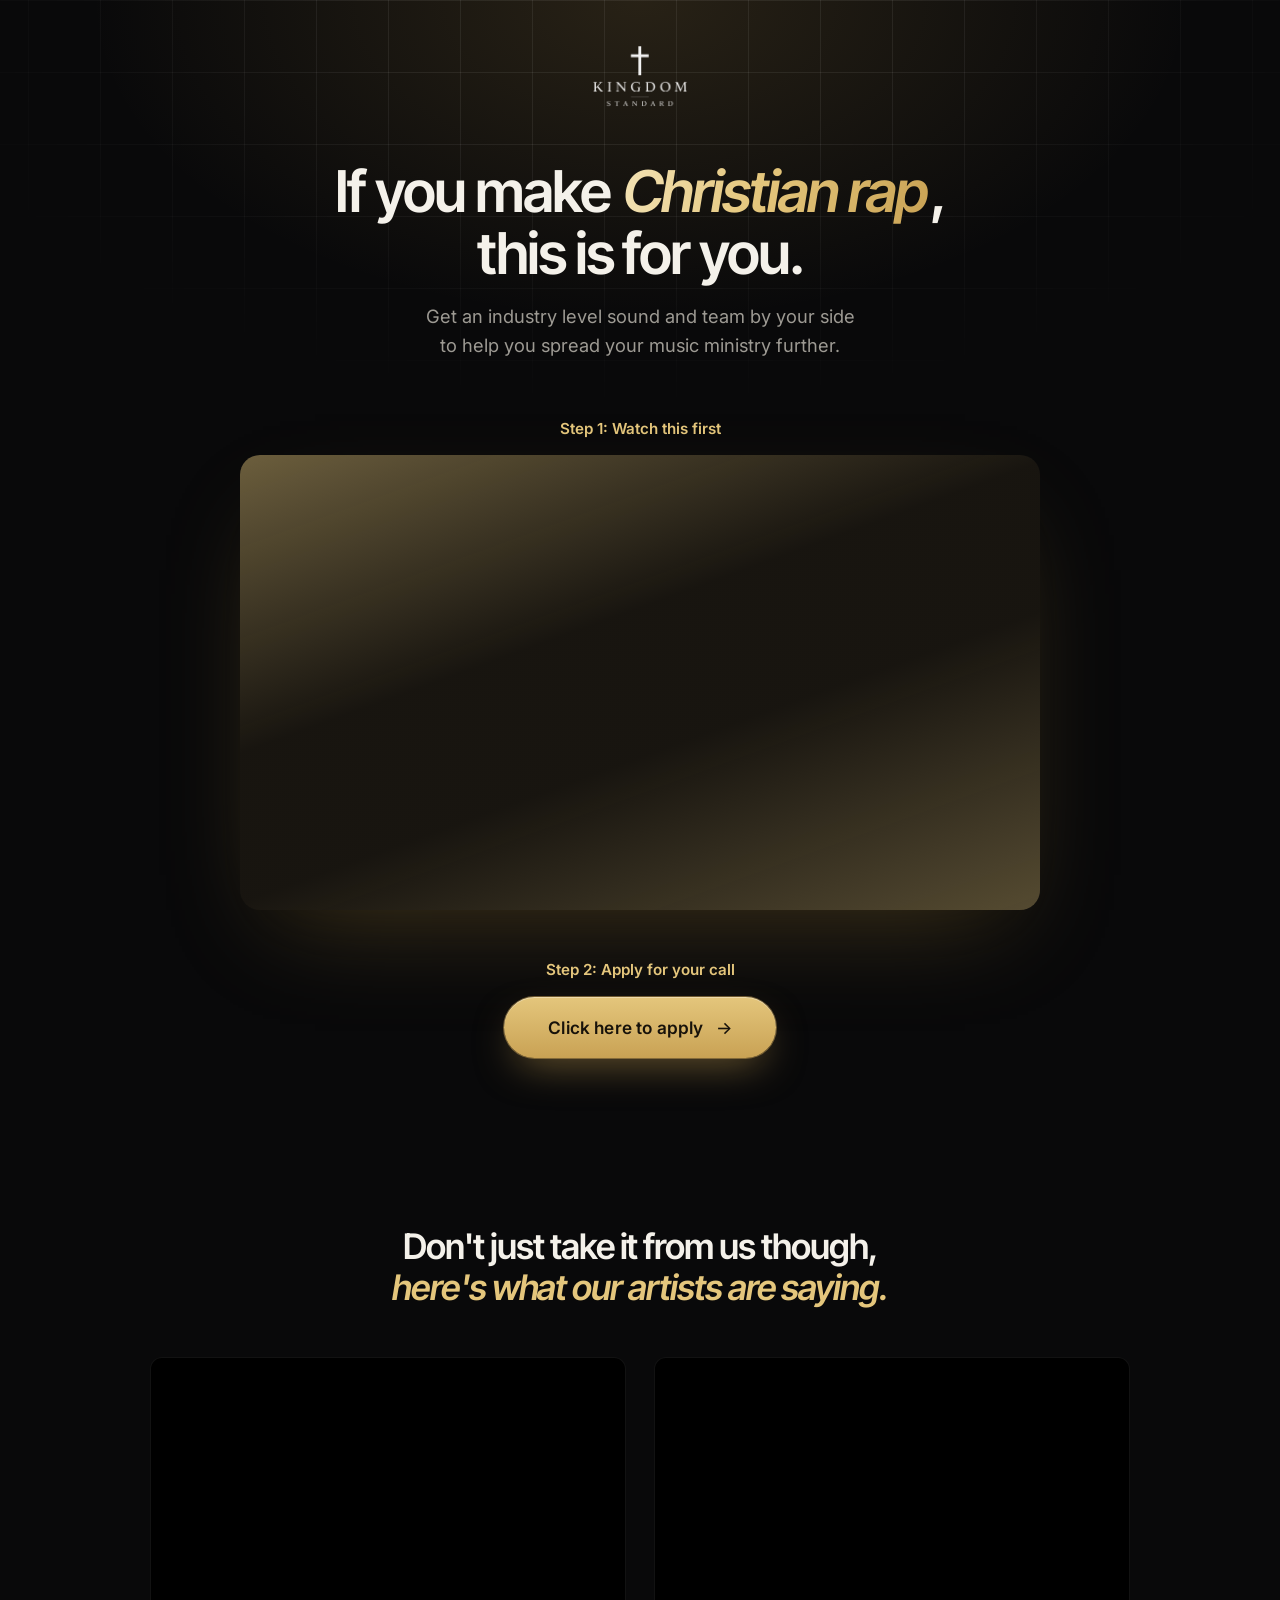
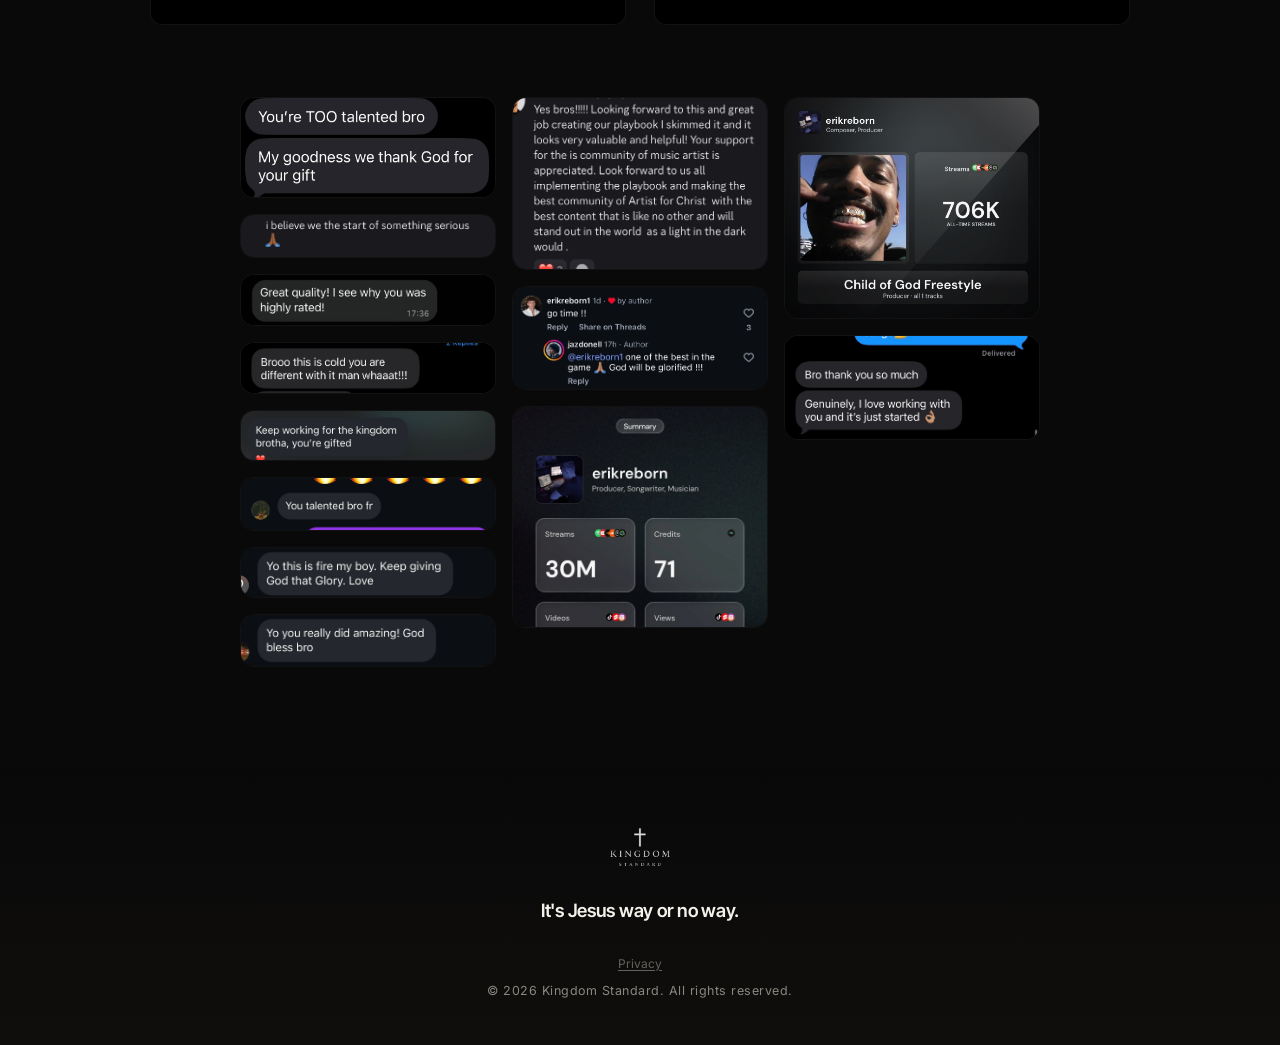
==== commit a95733cf: "Add a new testimonial screenshot; fix spaces in Calendly name pre-fill Co-Authored-By: Claude Opus 5" ====
--- a/index.html
+++ b/index.html
@@ -115,11 +115,12 @@
 
     <div class="form-step" data-step="5">
       <div class="step-num">Question 5 of 5</div>
-      <label class="question">Are you willing to invest at least $200 if everything is aligned on how we can be your personal producers?</label>
+      <label class="question">What’s your current monthly salary? (Including any income from music)</label>
       <div class="option-list" data-field="investReady">
-        <button type="button" class="option"><span class="option-letter">A</span>Yes</button>
-        <button type="button" class="option"><span class="option-letter">B</span>No</button>
-        <button type="button" class="option"><span class="option-letter">C</span>No, but I’m planning to</button>
+        <button type="button" class="option"><span class="option-letter">A</span>Under $1,250</button>
+        <button type="button" class="option"><span class="option-letter">B</span>$1,250 – $2,500</button>
+        <button type="button" class="option"><span class="option-letter">C</span>$2,500 – $5,000</button>
+        <button type="button" class="option"><span class="option-letter">D</span>$5,000+</button>
       </div>
       <div class="step-nav">
         <button type="button" class="btn-back" data-back>Back</button>
@@ -166,6 +167,7 @@
     <div class="testimonial-card"><img src="assets/testimonials/10.jpg" width="1170" height="471" alt="One of the best in the game. God will be glorified!!!" loading="lazy" /></div>
     <div class="testimonial-card"><img src="assets/testimonials/11.jpg?v=2" width="1080" height="1352" alt="erikreborn on Muso.AI: 30M streams, 71 credits, 200 videos, 9.5M views." loading="lazy" /></div>
     <div class="testimonial-card"><img src="assets/testimonials/12.jpg?v=2" width="984" height="983" alt="Child of God Freestyle, produced by erikreborn: 706K all-time streams." loading="lazy" /></div>
+    <div class="testimonial-card"><img src="assets/testimonials/13.jpg" width="1170" height="473" alt="Bro thank you so much. Genuinely, I love working with you and it's just started." loading="lazy" /></div>
   </div>
 </section>
 
@@ -175,7 +177,7 @@
   <p class="footer-links"><a href="/privacy/">Privacy</a></p>
   <p class="copyright">© 2026 Kingdom Standard. All rights reserved.</p>
 </footer>
-<script src="questions.js?v=20261111c"></script>
+<script src="questions.js?v=20261111d"></script>
 <script src="testimonials.js?v=20261109"></script>
 </body>
 </html>
